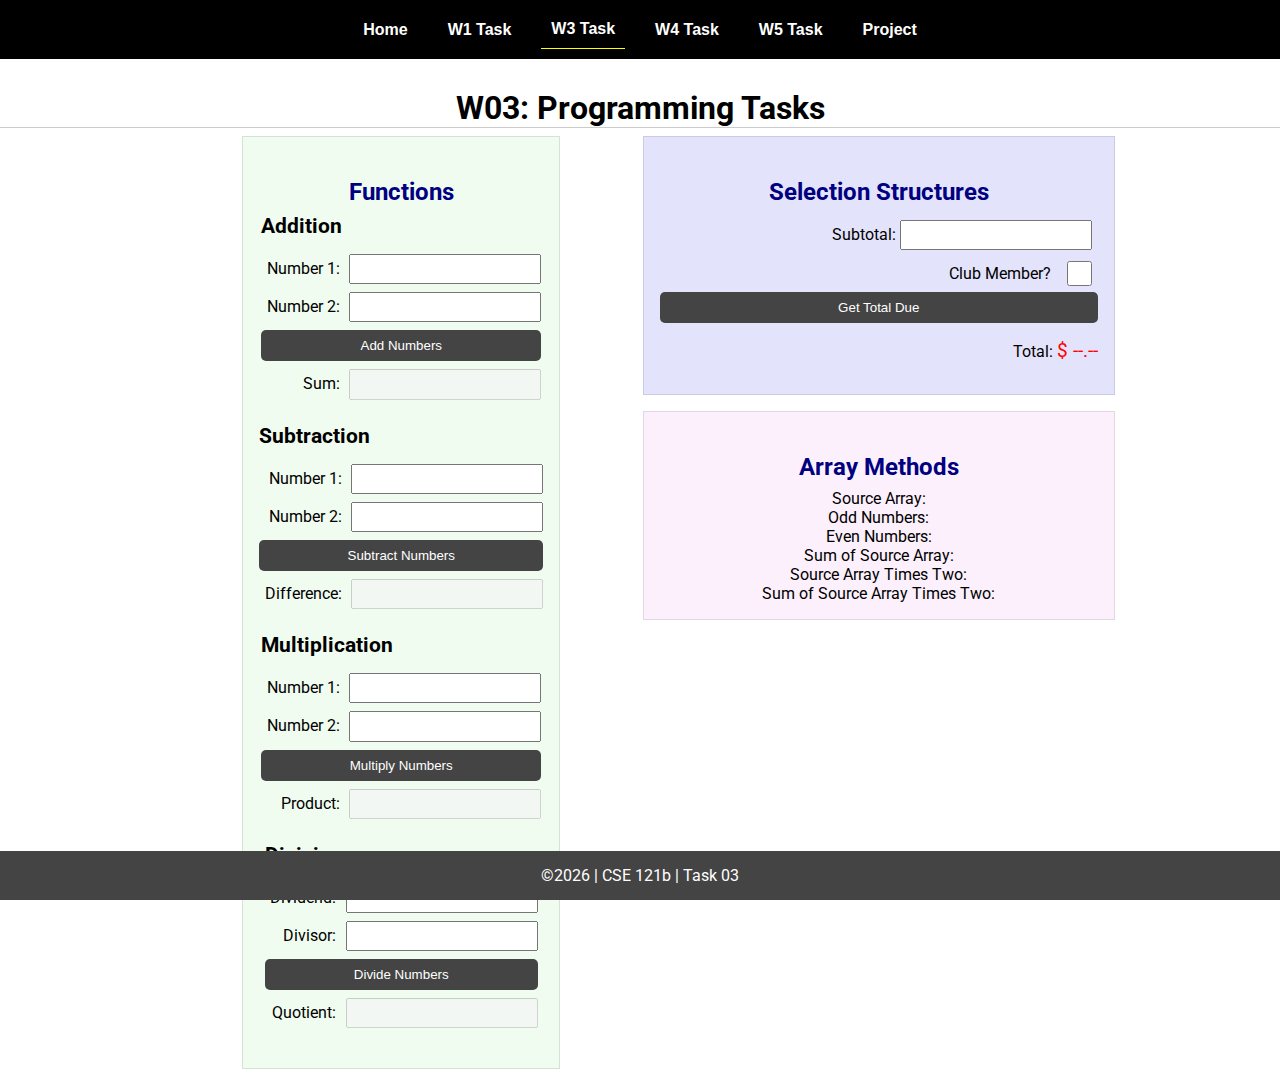
==== w03-task.html @ 83928e58 "Week 3 files" ====
<!DOCTYPE html>
<html lang="en">

<head>
    <meta charset="UTF-8">
    <meta name="viewport" content="width=device-width, initial-scale=1.0">
    <title>CSE 121b | W03: Programming Tasks</title>
    <link rel="preconnect" href="https://fonts.googleapis.com">
    <link rel="preconnect" href="https://fonts.gstatic.com" crossorigin>
    <link href="https://fonts.googleapis.com/css2?family=Roboto:wght@400;600&display=swap"
        rel="stylesheet">
    <link rel="stylesheet" href="styles/main.css">
</head>

<body>
    <nav>
        <ul id="menu">
            <li><a id="toggleMenu">&equiv;</a></li>
            <li><a href="index.html">Home</a></li>
            <li><a href="w01-task.html">W1 Task</a></li>
            <li><a href="w03-task.html" class="active">W3 Task</a></li>
            <li><a href="w04-task.html">W4 Task</a></li>
            <li><a href="w05-task.html">W5 Task</a></li>
            <li><a href="project.html">Project</a></li>
        </ul>
    </nav>>
    <header>
        <h1>W03: Programming Tasks</h1>
    </header>
    <main id="task3">
        <section id="section1">
            <h2>Functions</h2>
            <article>
                <h3>Addition</h3>
                <div>
                    <label for="add1">Number 1:</label>
                    <input type="text" id="add1" name="add1">
                </div>
                <div>
                    <label for="add2">Number 2:</label>
                    <input type="text" id="add2" name="add2">
                </div>
                <div>
                    <input type="button" id="addNumbers" value="Add Numbers">
                </div>
                <div>
                    <label for="sum">Sum:</label>
                    <input type="text" id="sum" name="sum" disabled>
                </div>
            </article>
            <article>
                <h3>Subtraction</h3>
                <div>
                    <label for="subtract1">Number 1:</label>
                    <input type="text" id="subtract1" name="subtract1">
                </div>
                <div>
                    <label for="subtract2">Number 2:</label>
                    <input type="text" id="subtract2" name="subtract2">
                </div>
                <div>
                    <input type="button" id="subtractNumbers" value="Subtract Numbers">
                </div>
                <div>
                    <label for="difference">Difference:</label>
                    <input type="text" id="difference" name="difference" disabled>
                </div>
            </article>
            <article>
                <h3>Multiplication</h3>
                <div>
                    <label for="factor1">Number 1:</label>
                    <input type="text" id="factor1" name="factor1">
                </div>
                <div>
                    <label for="factor2">Number 2:</label>
                    <input type="text" id="factor2" name="factor2">
                </div>
                <div>
                    <input type="button" id="multiplyNumbers" value="Multiply Numbers">
                </div>
                <div>
                    <label for="product">Product:</label>
                    <input type="text" id="product" name="product" disabled>
                </div>
            </article>
            <article>
                <h3>Division</h3>
                <div>
                    <label for="dividend">Dividend:</label>
                    <input type="text" id="dividend" name="dividend">
                </div>
                <div>
                    <label for="divisor">Divisor:</label>
                    <input type="text" id="divisor" name="divisor">
                </div>
                <div>
                    <input type="button" id="divideNumbers" value="Divide Numbers">
                </div>
                <div>
                    <label for="quotient">Quotient:</label>
                    <input type="text" id="quotient" name="quotient" disabled>
                </div>
            </article>
        </section>
        <div>
            <section id="section2">
                <h2>Selection Structures</h2>
                <label class="right">Subtotal:
                    <input type="number" id="subtotal" size="5">
                </label>
                <label class="middle right">
                    Club Member?
                    <input type="checkbox" id="member">
                </label>
                <div class="right">
                    <input type="button" id="getTotal" value="Get Total Due">
                </div>
                <div class="right">Total:
                    <span class="larger" id="total">$ --.--</span>
                </div>
            </section>
            <section id="section3">
                <h2>Array Methods</h2>
                <p>
                    Source Array: <span id="array"></span>
                </p>
                <p>
                    Odd Numbers: <span id="odds"></span>
                </p>
                <p>
                    Even Numbers: <span id="evens"></span>
                </p>
                <p>
                    Sum of Source Array: <span id="sumOfArray"></span>
                </p>
                <p>
                    Source Array Times Two: <span id="multiplied"></span>
                </p>
                <p>
                    Sum of Source Array Times Two: <span id="sumOfMultiplied"></span>
                </p>
            </section>
        </div>
    </main>
    <footer>
        &copy;<span id="year"></span> | CSE 121b | Task 03
    </footer>
    <script src="scripts/main.js"></script>
    <script>
        document.getElementById("year").innerHTML = new Date().getFullYear();
    </script>
    <script src="scripts/w03-task.js"></script>
</body>

</html>
---- styles/main.css ----
/* Universal Selector */
* {
    margin: 0;
    padding: 0;
    box-sizing: border-box;
}

/* HTML Selectors */
body {
    font-family: 'Roboto', Helvetica, sans-serif;
}

nav {
    background-color: black;
    width: 100%;
    position: fixed;
    top: 0;
}

nav ul {
    display: flex;
    flex-direction: column;
    align-items: center;
    max-width: -moz-fit-content;
    max-width: fit-content;
    margin: 0 auto;
}

nav ul li {
    flex: 1 1 auto;
}

nav ul li:first-child {
    display: block;
    font-size: 2rem;
}

nav ul li:first-child a {
    padding: 1px 10px;
}

nav ul li {
    display: none;
    list-style: none;
    margin: 10px;
}

nav ul li a {
    display: block;
    padding: 10px;
    text-decoration: none;
    font-weight: 600;
    color: white;
    text-align: center;
    font-family: 'Arial Narrow', Arial, sans-serif;
}

nav ul li a:hover {
    background-color: #efefef;
    color: black;
}

h1,
h2 {
    text-align: center;
    margin: 1rem 0 .5rem;
}

h1 {
    border-bottom: 1px solid #ccc;
}

#gridly h1 {
    margin-top: 80px;
}

h2 {
    font-size: 1.5rem;
    color: navy;
    text-align: center;
    margin-top: 25px;
}

h3 {
    font-size: 1.3rem;
    margin-bottom: 1rem;
}

header {
    margin-top: 70px;
}

picture {
    margin: 0 auto;
}

picture img {
    width: 240px;
    height: auto;
    border-radius: 5%;
    border: 1px solid #ccc;
    box-shadow: 0 0 30px #777;
}

section {
    display: flex;
    flex-direction: column;
    align-items: center;
    margin: 0 auto 1rem;
    border: 1px solid rgba(0, 0, 0, .1);
    padding: 1rem;
    background-color: #eee;
}

article {
    margin-bottom: 1rem;
}

article div {
    margin-bottom: .5rem;
    text-align: right;
}

label {
    padding: .35rem;
}

input {
    padding: .35rem;
}

input[type="button"] {
    padding: .5rem;
    background-color: #444;
    color: white;
    border: none;
    border-radius: 5px;
    cursor: pointer;
    width: 100%
}

input[type="checkbox"] {
    width: 25px;
    height: 25px;
}

dt {
    font-weight: 700;
}

dt::before {
    content: "🏘️ ";
}

dd {
    margin: 0 0 .5rem 2rem;
    font-size: smaller;
}

footer {
    background-color: #444;
    color: white;
    padding: 15px;
    text-align: center;
    width: 100%;
    position: fixed;
    bottom: 0;
}

/* Class Selectors */
.active {
    border-bottom: 1px solid yellow;
}

.open li {
    display: block;
}

.block {
    display: block;
}

.larger {
    font-size: larger;
    color: red;
}

.right {
    width: 100%;
    text-align: right;
}

.middle {
    display: flex;
    align-items: center;
    justify-content: right;
    gap: 1rem;
}

/* ID Selectors */

#home {
    margin-top: 125px;
    display: grid;
    grid-template-columns: 1fr;
    grid-gap: 20px;
    align-items: center;
    justify-content: center;
}


#section1 {
    background-color: rgb(225, 250, 225, .5);
}

#section2 {
    background-color: rgba(200, 200, 250, 0.5);

}

#section2 div {
    margin-bottom: 1rem;
}

#section3 {
    background-color: rgb(250, 225, 250, .5);
}

#sortBy {
    appearance: none;
    display: flex;
    padding: .5rem;
    background-color: #eee;
    color: #444;
    font-weight: 700;
    margin: 1rem auto;
    width: 200px;
    border: 1px solid rgba(0, 0, 0, .2);
    text-align: center;
}

#sortBy option:disabled {
    font-style: italic;
    padding: 1rem;
    background-color: #111;
    color: #eee;
}

#temples {
    display: grid;
    grid-template-columns: repeat(auto-fit, minmax(320px, 1fr));
    grid-gap: .5rem;
    align-items: center;
    margin-bottom: 3rem;
}

#temples article {
    height: 250px;
    margin: .5rem;
    border: 1px solid rgba(0, 0, 0, .1);
    padding: 1rem;
    background-color: #eee;
    display: flex;
    flex-direction: column;
    align-items: center;
    justify-content: center;
}

#temples h4 {
    color: navy;
    font-size: smaller;
}


#temples img {
    width: 250px;
    height: auto;
    box-shadow: 0 0 30px #777;
    margin: .5rem;
}

/* Media Queries */
@media only screen and (min-width: 32.5em) {
    nav ul {
        flex-direction: row;
    }

    nav ul li:first-child {
        display: none;
    }

    nav ul li {
        display: block;
    }

    section {
        min-width: 300px;
    }

    #home {
        margin: 100px auto 20px;
        grid-template-columns: 250px 1fr;
        max-width: -moz-fit-content;
        max-width: fit-content;
    }

    #task3 {
        display: grid;
        grid-template-columns: 1fr 1fr;
        grid-gap: 5px;
        margin: 0 auto;
        max-width: 950px;
    }

}
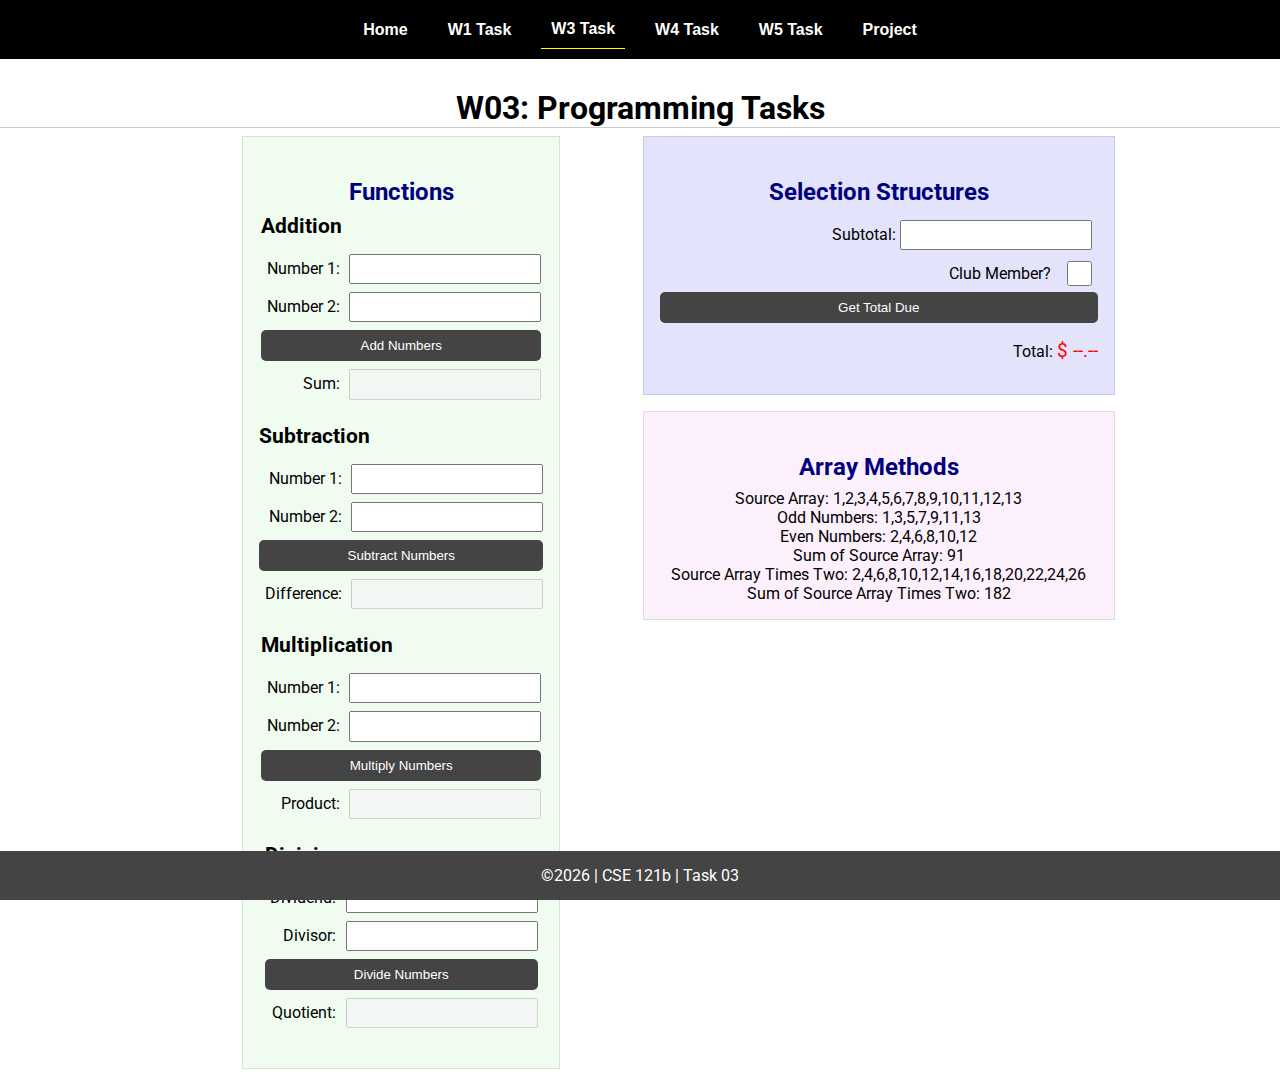
==== commit dd8f83b4: "update url links" ====
--- a/w03-task.html
+++ b/w03-task.html
@@ -21,7 +21,7 @@
             <li><a href="w03-task.html" class="active">W3 Task</a></li>
             <li><a href="w04-task.html">W4 Task</a></li>
             <li><a href="w05-task.html">W5 Task</a></li>
-            <li><a href="project.html">Project</a></li>
+            <li><a href="./Project/w06-project.html">Project</a></li>
         </ul>
     </nav>>
     <header>
